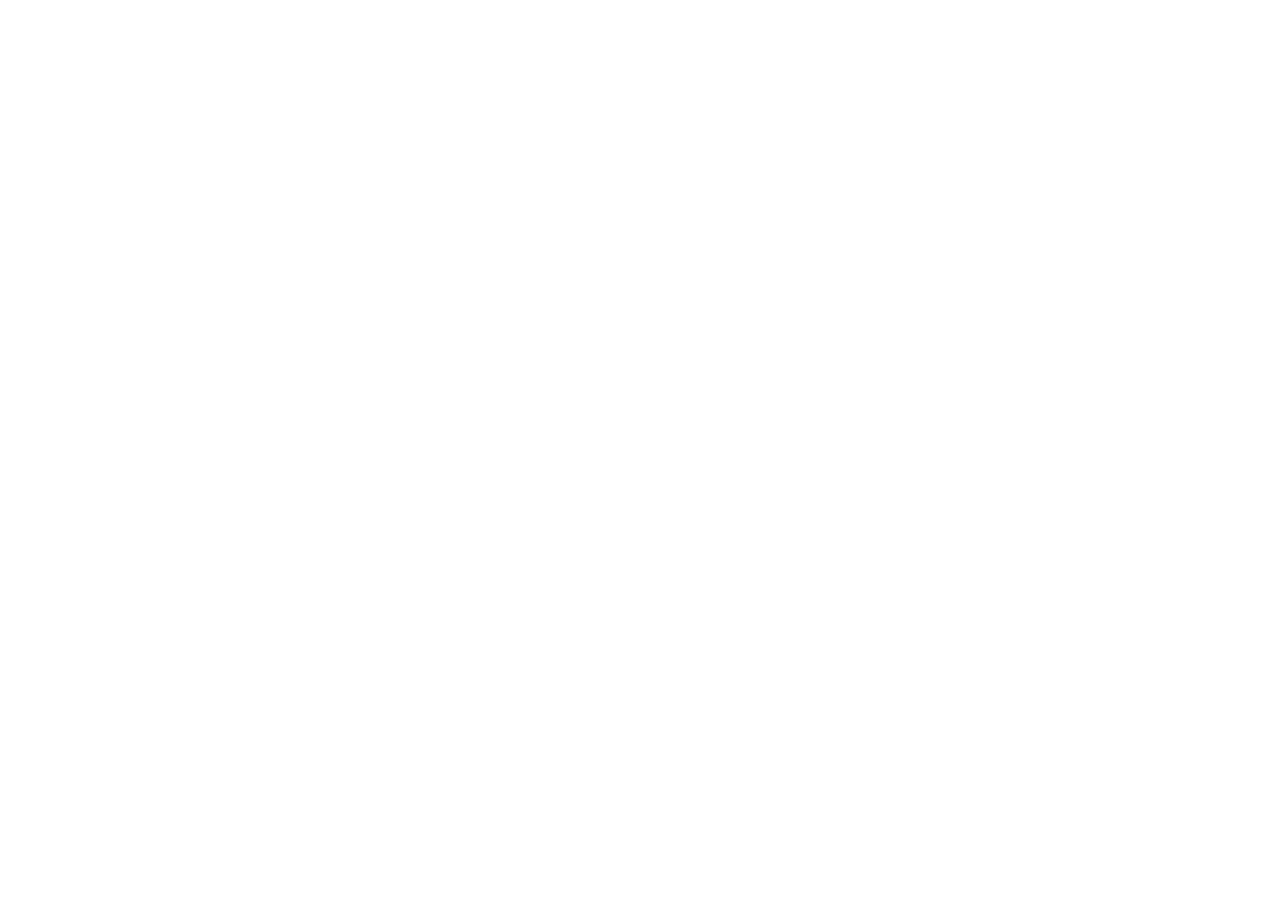
==== index.html @ 6d8631e9 "added some html and js link" ====
<!DOCTYPE html>
<html lang="en">
<head>
    <meta charset="UTF-8">
    <meta http-equiv="X-UA-Compatible" content="IE=edge">
    <meta name="viewport" content="width=device-width, initial-scale=1.0">
    <title>Timer Quiz</title>
</head>
<body>
    



    <script src =.assets/js/script.js></script>
</body>
</html>
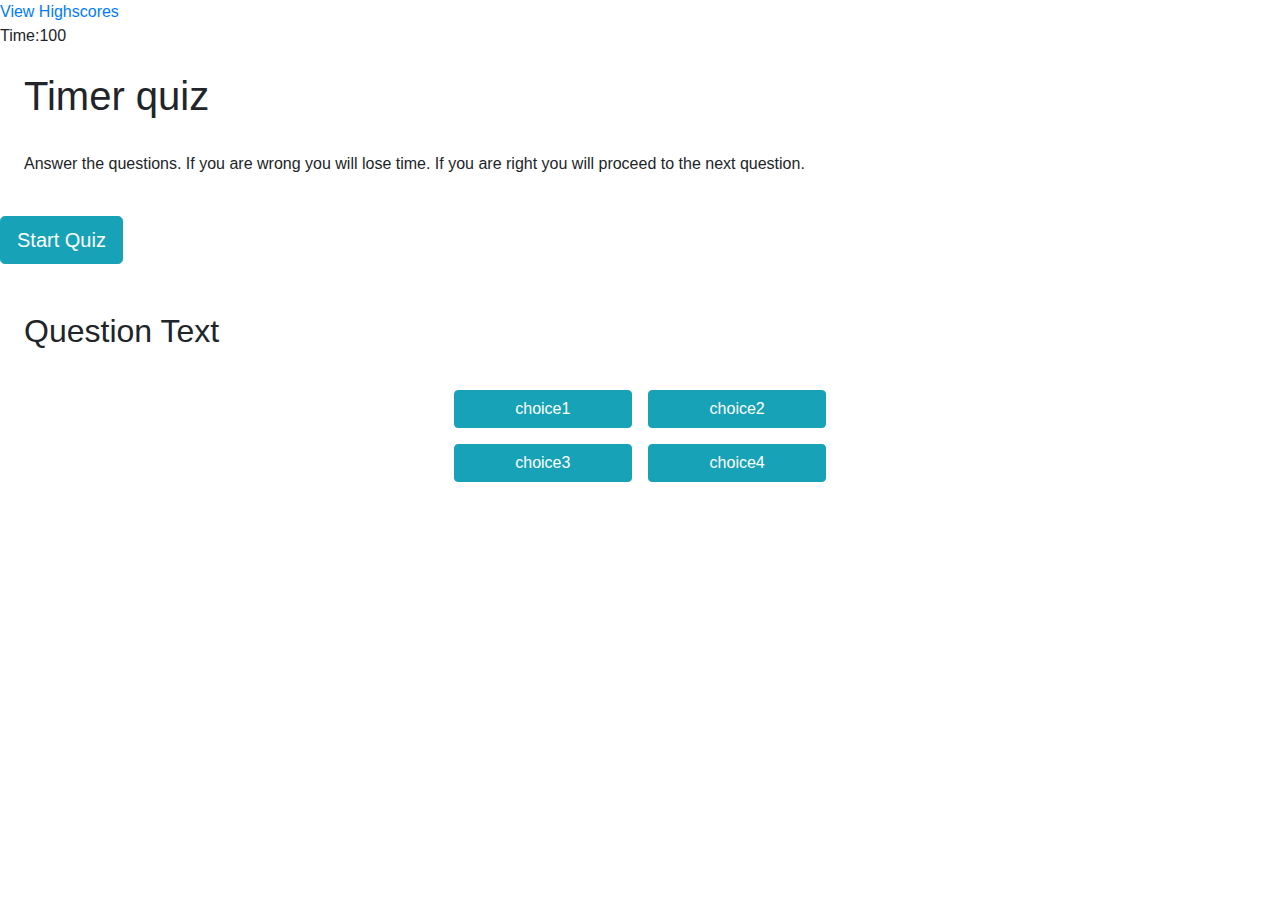
==== commit a16d1bb5: "added stylesheet links" ====
--- a/index.html
+++ b/index.html
@@ -1,14 +1,63 @@
 <!DOCTYPE html>
 <html lang="en">
+    
 <head>
     <meta charset="UTF-8">
     <meta http-equiv="X-UA-Compatible" content="IE=edge">
     <meta name="viewport" content="width=device-width, initial-scale=1.0">
     <title>Timer Quiz</title>
+
+    <!-- bootstrap -->
+    <link href="https://cdn.jsdelivr.net/npm/bootstrap@5.0.2/dist/css/bootstrap.min.css" rel="stylesheet" integrity="sha384-EVSTQN3/azprG1Anm3QDgpJLIm9Nao0Yz1ztcQTwFspd3yD65VohhpuuCOmLASjC" crossorigin="anonymous"/>
+    <link rel="stylesheet" href="https://cdnjs.cloudflare.com/ajax/libs/twitter-bootstrap/4.3.1/css/bootstrap.min.css"/>
+    <link rel="stylesheet" href="./assets/styles.css"/>
 </head>
+
 <body>
-    
+    <div class="hScores"><a href="highscores.html">View Highscores</a></div>
 
+    <div class="timer">Time:<span id="qTime">100</span></div>
+
+    <div class="wrapper">
+        <!-- start screen -->
+        <div id="start-screen" class="start screen-start">
+            <h1 class="px-4 pt-4 m-8">Timer quiz</h1>
+            <p class="p-4 m-8">
+                Answer the questions. If you are wrong you will lose time. If you are right you will proceed to the next question.
+            </p>
+            <button id="start" class="btn btn-info btn-lg">Start Quiz</button>
+        </div>
+    </div>
+
+    <!-- questions screen -->
+    <div id="questions" class="hide screen-questions py-4">
+        <h2 id="question-title" class="p-4 m-8">Question Text</h2>
+        <div id="choices" class="container choices d-flex justify-content-center">
+            <div class="row" id="button-choice">
+                <div class="col-6 p-2">
+                    <button onclick="clickedAnswer(event)" class="btn btn-info btn-block">choice1</button>
+
+                </div>
+                <div class="col-6 p-2">
+                    <button onclick="clickedAnswer(event)" class="btn btn-info btn-block">choice2</button>
+                    
+                </div>
+                <div class="col-6 p-2">
+                    <button onclick="clickedAnswer(event)" class="btn btn-info btn-block">choice3</button>
+                    
+                </div>
+                <div class="col-6 p-2">
+                    <button onclick="clickedAnswer(event)" class="btn btn-info btn-block">choice4</button>
+                    
+                </div>
+            </div>
+        </div>
+    </div>
+
+    <!-- end screen -->
+    <div id="end-screen" class="hide screen-end rounded">
+        
+    </div>
 
 
     <script src =.assets/js/script.js></script>
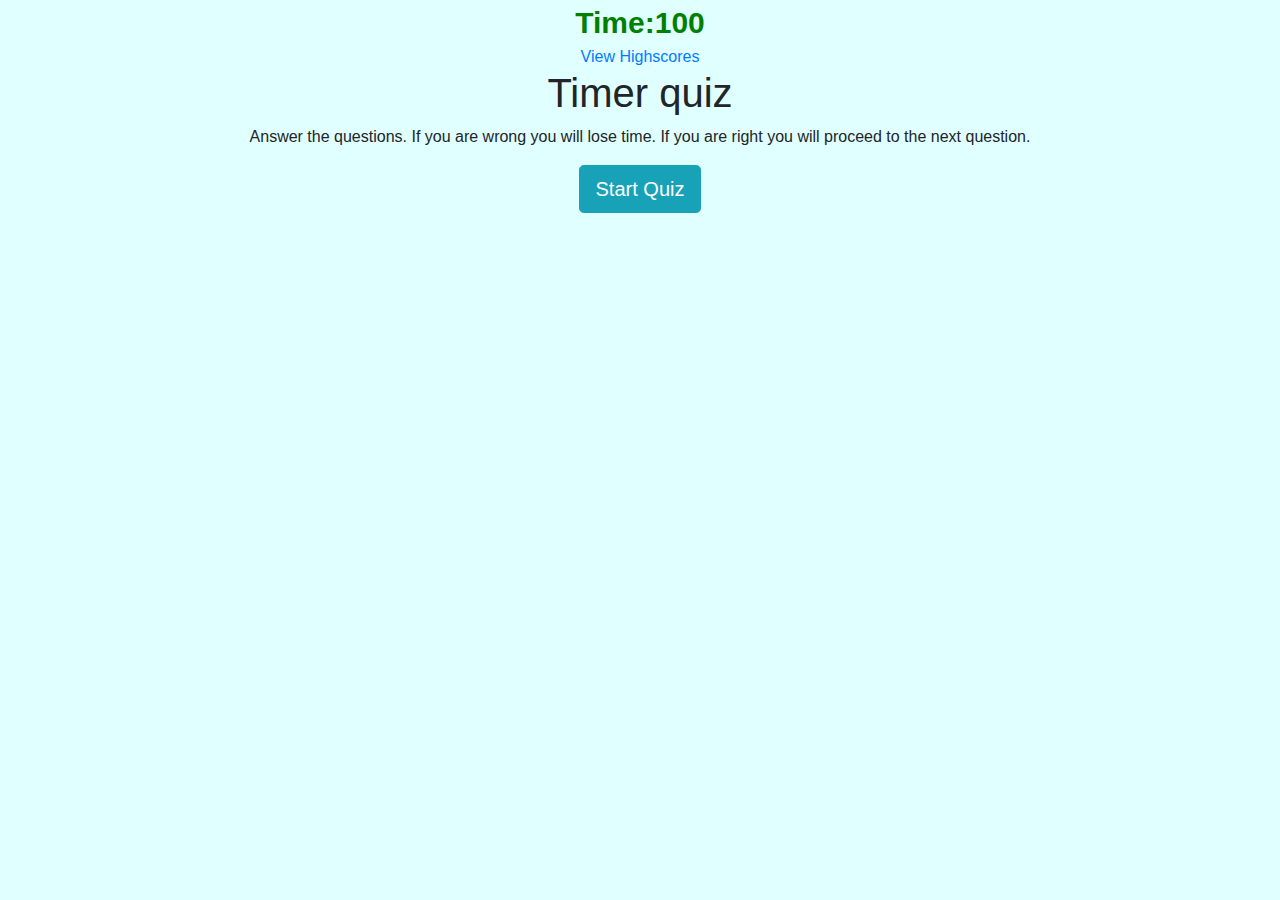
==== commit 04580d05: "added highscores html page, style, display functionality, and timer" ====
--- a/index.html
+++ b/index.html
@@ -1,6 +1,6 @@
 <!DOCTYPE html>
 <html lang="en">
-    
+
 <head>
     <meta charset="UTF-8">
     <meta http-equiv="X-UA-Compatible" content="IE=edge">
@@ -10,28 +10,31 @@
     <!-- bootstrap -->
     <link href="https://cdn.jsdelivr.net/npm/bootstrap@5.0.2/dist/css/bootstrap.min.css" rel="stylesheet" integrity="sha384-EVSTQN3/azprG1Anm3QDgpJLIm9Nao0Yz1ztcQTwFspd3yD65VohhpuuCOmLASjC" crossorigin="anonymous"/>
     <link rel="stylesheet" href="https://cdnjs.cloudflare.com/ajax/libs/twitter-bootstrap/4.3.1/css/bootstrap.min.css"/>
-    <link rel="stylesheet" href="./assets/styles.css"/>
+    <link rel="stylesheet" href="./assets/css/style.css"/>
 </head>
 
 <body>
+    <center>
+    <div class="timer">Time:<span id="qTime">100</span></div>
     <div class="hScores"><a href="highscores.html">View Highscores</a></div>
-
-    <div class="timer">Time:<span id="qTime">100</span></div>
+    </center>
 
     <div class="wrapper">
         <!-- start screen -->
-        <div id="start-screen" class="start screen-start">
-            <h1 class="px-4 pt-4 m-8">Timer quiz</h1>
-            <p class="p-4 m-8">
+        <div id="start-screen" class="screen-start">
+            <center>
+            <h1>Timer quiz</h1>
+            <p>
                 Answer the questions. If you are wrong you will lose time. If you are right you will proceed to the next question.
             </p>
             <button id="start" class="btn btn-info btn-lg">Start Quiz</button>
+            </center>
         </div>
     </div>
 
     <!-- questions screen -->
     <div id="questions" class="hide screen-questions py-4">
-        <h2 id="question-title" class="p-4 m-8">Question Text</h2>
+        <center><h2 id="question-title">Question Text</h2></center>
         <div id="choices" class="container choices d-flex justify-content-center">
             <div class="row" id="button-choice">
                 <div class="col-6 p-2">
@@ -54,12 +57,13 @@
         </div>
     </div>
 
+
     <!-- end screen -->
     <div id="end-screen" class="hide screen-end rounded">
         
     </div>
 
 
-    <script src =.assets/js/script.js></script>
+    <script src =./assets/js/script.js></script>
 </body>
 </html>--- a/assets/css/style.css
+++ b/assets/css/style.css
@@ -0,0 +1,23 @@
+* {
+    box-sizing: border-box;
+    margin: 0;
+    padding: 0;
+  }
+
+body {
+    background-color: lightcyan;
+  }
+
+  .timer {
+    color: green;
+    font-size: 30px;
+    font-weight: bold;
+    top: 15px;
+    left: 30px;
+  }
+
+  /* hides containers */
+.hide {
+    display: none;
+  }
+
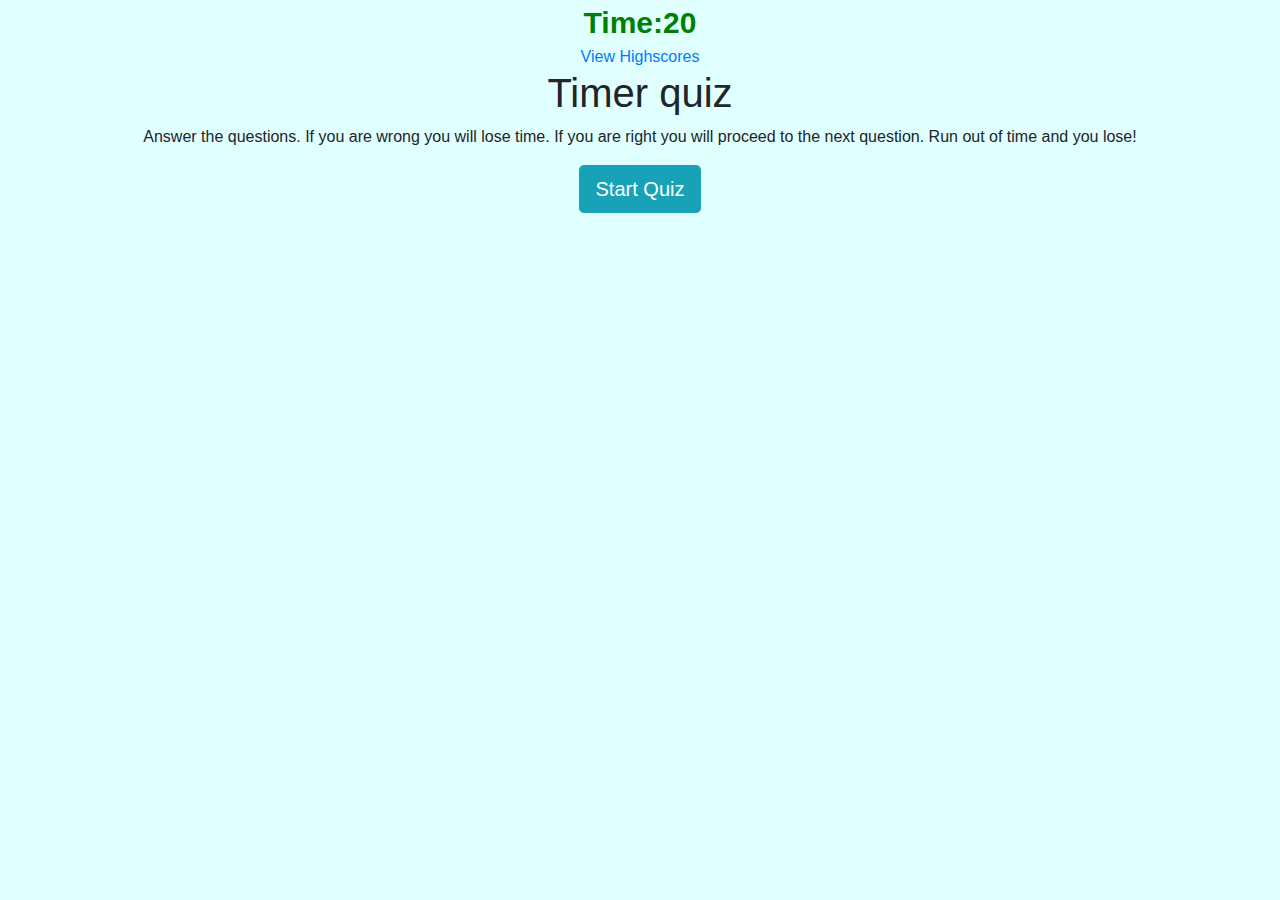
==== commit 724674e7: "added question object array, Improved on timer quiz functionality, gave an end screen for the end of" ====
--- a/index.html
+++ b/index.html
@@ -15,8 +15,8 @@
 
 <body>
     <center>
-    <div class="timer">Time:<span id="qTime">100</span></div>
-    <div class="hScores"><a href="highscores.html">View Highscores</a></div>
+    <div class="timer">Time:<span id="qTime">20</span></div>
+    <div id="hslink" class="hScores"><a href="highscores.html">View Highscores</a></div>
     </center>
 
     <div class="wrapper">
@@ -25,7 +25,7 @@
             <center>
             <h1>Timer quiz</h1>
             <p>
-                Answer the questions. If you are wrong you will lose time. If you are right you will proceed to the next question.
+                Answer the questions. If you are wrong you will lose time. If you are right you will proceed to the next question. Run out of time and you lose!
             </p>
             <button id="start" class="btn btn-info btn-lg">Start Quiz</button>
             </center>
@@ -38,19 +38,19 @@
         <div id="choices" class="container choices d-flex justify-content-center">
             <div class="row" id="button-choice">
                 <div class="col-6 p-2">
-                    <button onclick="clickedAnswer(event)" class="btn btn-info btn-block">choice1</button>
+                    <button id="answer1" onclick="clickedAnswer(event)" class="btn btn-info btn-block">CSS</button>
 
                 </div>
                 <div class="col-6 p-2">
-                    <button onclick="clickedAnswer(event)" class="btn btn-info btn-block">choice2</button>
+                    <button id="answer2" onclick="clickedAnswer(event)" class="btn btn-info btn-block">HTML</button>
                     
                 </div>
                 <div class="col-6 p-2">
-                    <button onclick="clickedAnswer(event)" class="btn btn-info btn-block">choice3</button>
+                    <button id="answer3" onclick="clickedAnswer(event)" class="btn btn-info btn-block">Javascript</button>
                     
                 </div>
                 <div class="col-6 p-2">
-                    <button onclick="clickedAnswer(event)" class="btn btn-info btn-block">choice4</button>
+                    <button id="answer4" onclick="clickedAnswer(event)" class="btn btn-info btn-block">All of these</button>
                     
                 </div>
             </div>
@@ -59,8 +59,12 @@
 
 
     <!-- end screen -->
-    <div id="end-screen" class="hide screen-end rounded">
+    <div id="end-screen" class="hide screen-end">
+        <center>
+        <h2>The Game is over</h2>
+        <h3>Your Score is: </h3><span id="userTime" class="bold"></span>
         
+        </center>
     </div>
 
 
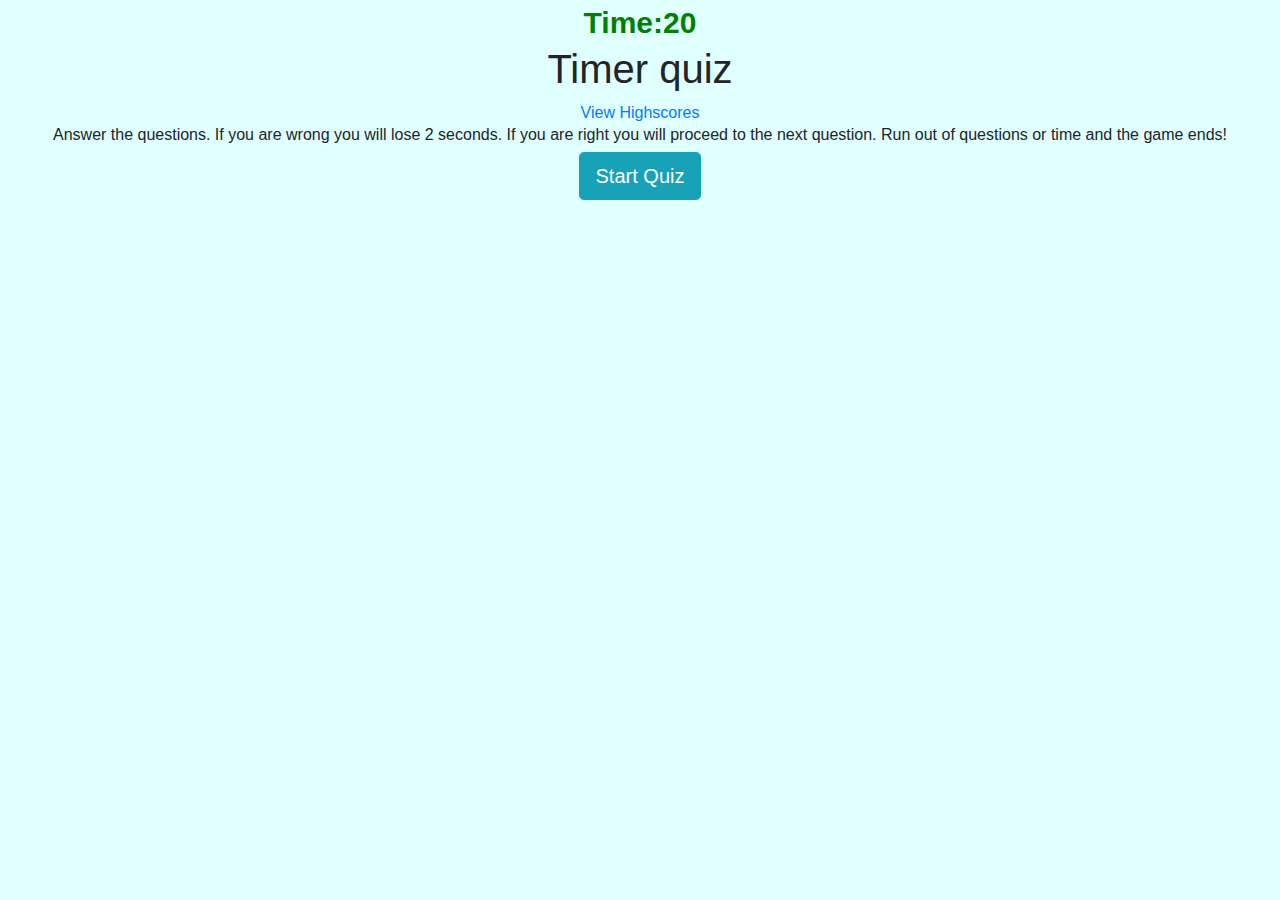
==== commit 694b9308: "added readme for submission" ====
--- a/index.html
+++ b/index.html
@@ -14,19 +14,17 @@
 </head>
 
 <body>
-    <center>
-    <div class="timer">Time:<span id="qTime">20</span></div>
-    <div id="hslink" class="hScores"><a href="highscores.html">View Highscores</a></div>
-    </center>
-
+    <center><div class="timer">Time:<span id="qTime">20</span></div></center>
     <div class="wrapper">
         <!-- start screen -->
         <div id="start-screen" class="screen-start">
             <center>
             <h1>Timer quiz</h1>
-            <p>
-                Answer the questions. If you are wrong you will lose time. If you are right you will proceed to the next question. Run out of time and you lose!
-            </p>
+            
+            <div id="hslink" class="hScores"><a href="highscores.html">View Highscores</a></div>
+            <h6 class="text-center flex">
+                Answer the questions. If you are wrong you will lose 2 seconds. If you are right you will proceed to the next question. Run out of questions or time and the game ends!
+            </h6>
             <button id="start" class="btn btn-info btn-lg">Start Quiz</button>
             </center>
         </div>
@@ -62,7 +60,19 @@
     <div id="end-screen" class="hide screen-end">
         <center>
         <h2>The Game is over</h2>
-        <h3>Your Score is: </h3><span id="userTime" class="bold"></span>
+        <h3>Your Score is: </h3><span id="userTime" class="h1"></span><br>
+        <div id="restart" class="btn btn-info btn-lg"><a href="index.html">Retry</a></div>
+        <div>
+            <h4 class="userName">Enter your name to record:</h4>
+                <input
+                type="text"
+                id="user-name"
+                maxlength="10"
+                minlength="1"
+                onkeypress="enterKeyPressed(event)"
+                />
+            <button id="record" class="btn btn-info mb-1">Record Score</button>
+        </div>  
         
         </center>
     </div>
--- a/assets/css/style.css
+++ b/assets/css/style.css
@@ -16,6 +16,8 @@
     left: 30px;
   }
 
+
+
   /* hides containers */
 .hide {
     display: none;
